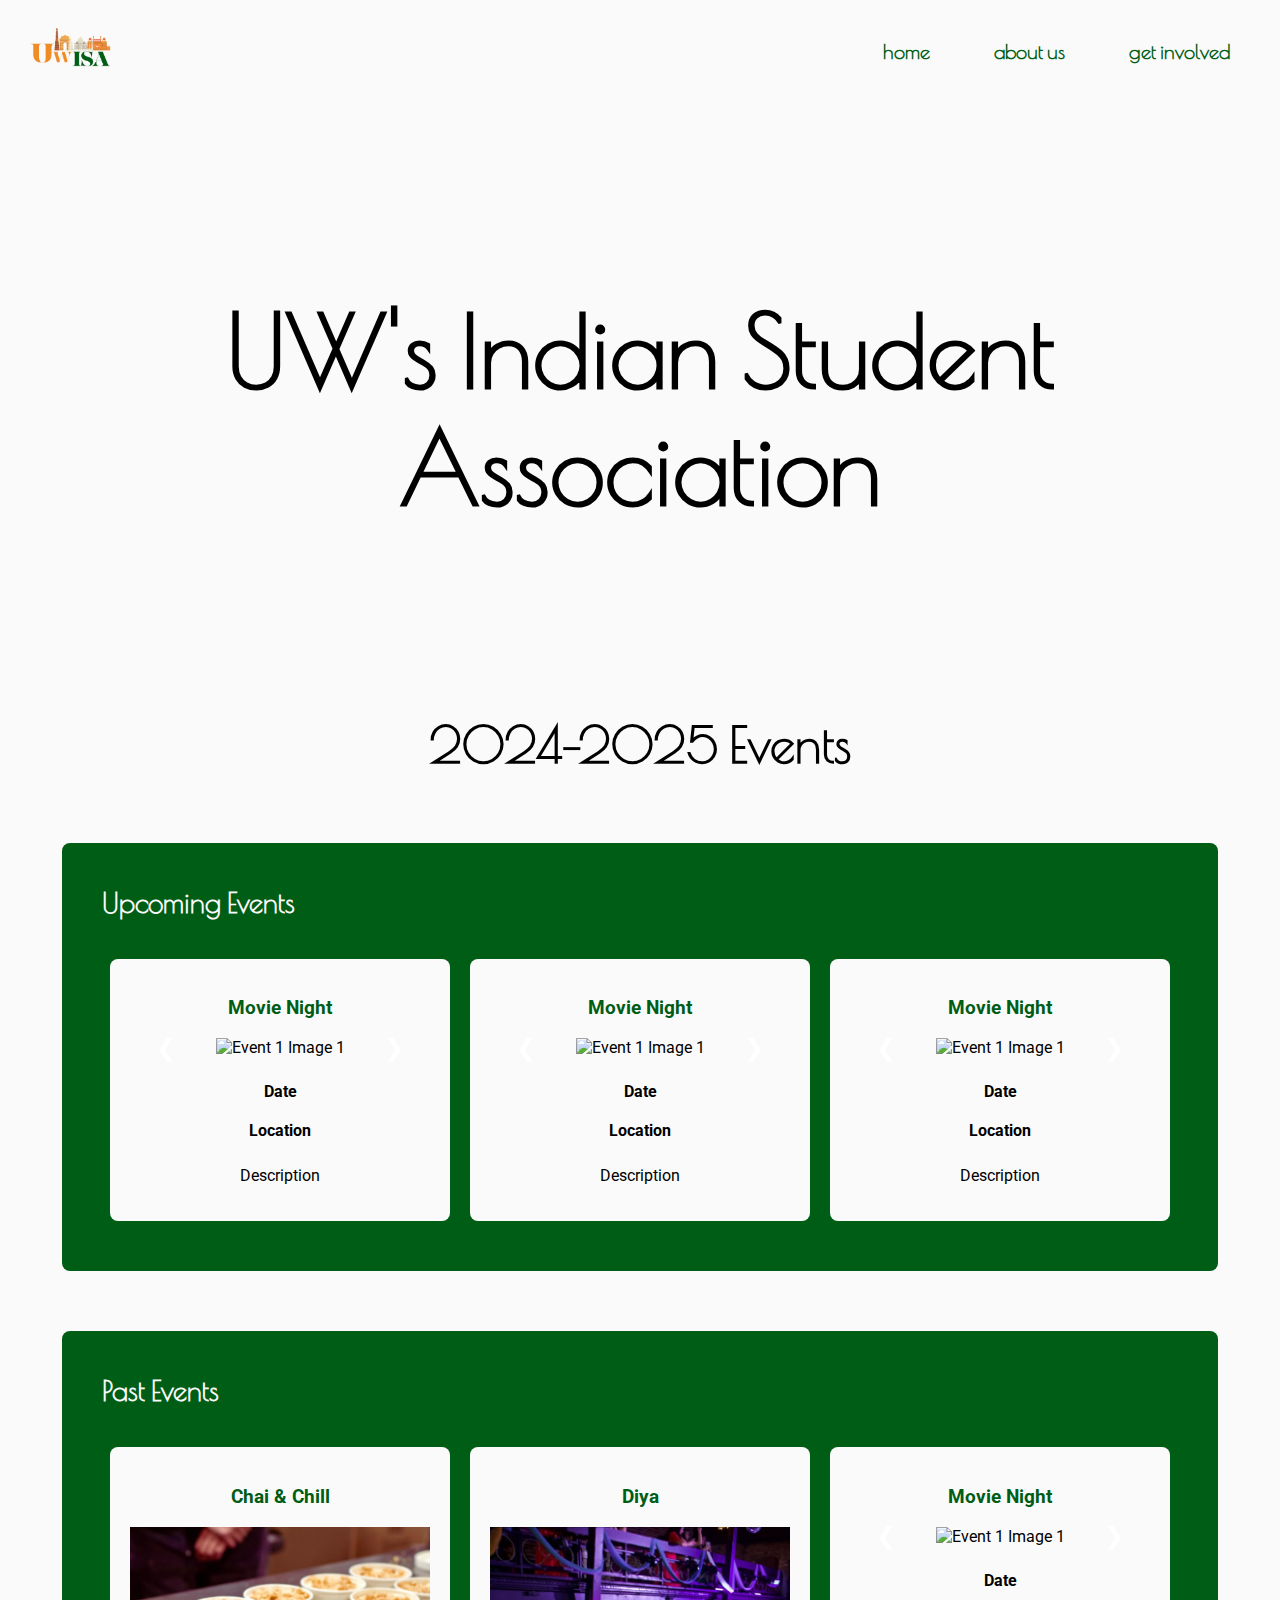
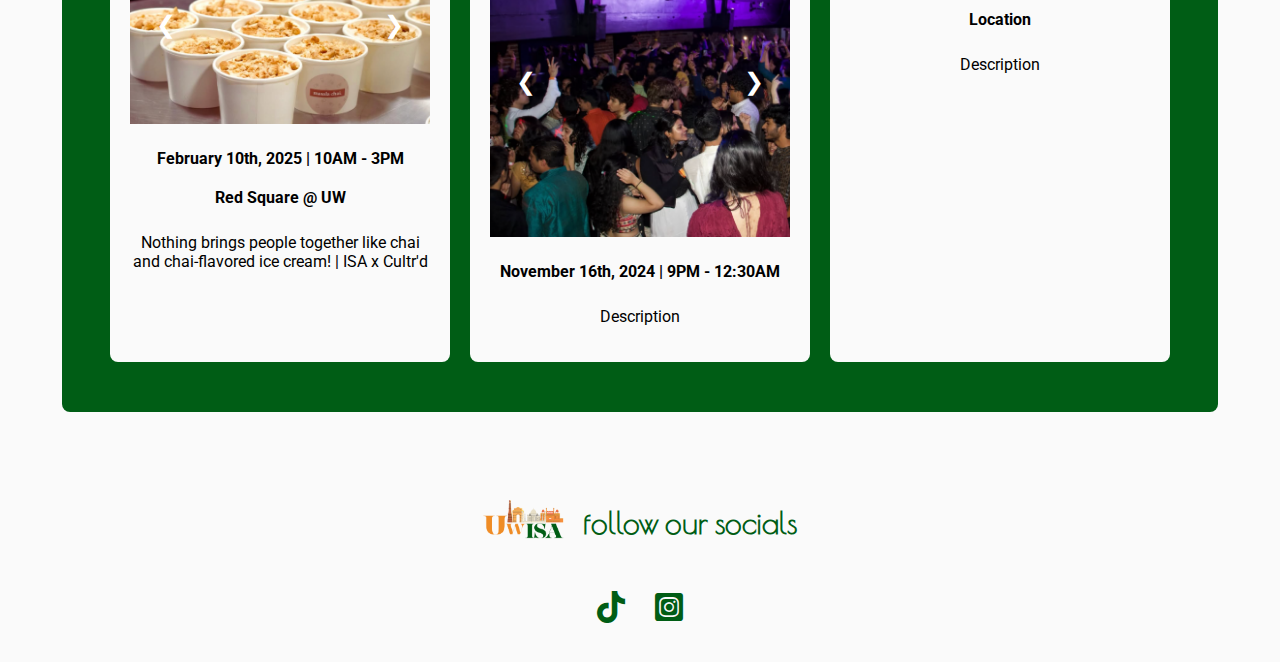
==== index.html @ ea481019 "Update index.html" ====
<!DOCTYPE html>
<html>
    <head>
        <meta charset="UTF-8">
        <meta name="viewport" content="width=device-width, initial-scale=1.0">
        <title>ISA Website</title>
        <link rel="stylesheet" href="./index.css">
        <link rel="preconnect" href="https://fonts.googleapis.com">
        <link rel="preconnect" href="https://fonts.gstatic.com" crossorigin>
        <link href="https://fonts.googleapis.com/css2?family=Cinzel:wght@400..900&family=Poiret+One&display=swap" rel="stylesheet">
        <link href="https://fonts.googleapis.com/css2?family=Ephesis&family=Roboto:ital,wght@0,100;0,300;0,400;0,500;0,700;0,900;1,100;1,300;1,400;1,500;1,700;1,900&display=swap" rel="stylesheet">
        <link href="https://cdnjs.cloudflare.com/ajax/libs/font-awesome/6.0.0-beta3/css/all.min.css" rel="stylesheet">
    </head>
    <body>
        <header>
            <nav>
                <a href="index.html" target="_self">
                    <img src="boardPics/ISA-Logo.png" alt="UW ISA Logo" class="logo">
                </a>
                <ul>
                    <li>
                        <a href="index.html" target="_self">home</a>
                        <a href="about.html" target="_self">about us</a>
                        <a href="involved.html" target="_self">get involved</a>
                    </li>
                </ul>
            </nav>
        </header>
        <main>
            <div class="website-title">
                <h1>UW's Indian Student Association</h1>
            </div>
            <h1>2024-2025 Events</h1>
            <div class="upcoming">
                <h2>Upcoming Events</h2>
                <div class="event">
                    <h3>Movie Night</h3>
                    <div class="slideshow-container">
                        <div class="slide">
                            <img src="https://via.placeholder.com/300x200?text=Event+Image+1" alt="Event 1 Image 1">
                        </div>
                        <div class="slide">
                            <img src="https://via.placeholder.com/300x200?text=Event+Image+2" alt="Event 1 Image 2">
                        </div>
                        <div class="slide">
                            <img src="https://via.placeholder.com/300x200?text=Event+Image+3" alt="Event 1 Image 3">
                        </div>
                        <a href="javascript:void(0);" class="prev">❮</a>
                        <a href="javascript:void(0);" class="next">❯</a>
                    </div>
                    <h4>Date</h4>
                    <h4>Location</h4>
                    <p>Description</p>
                </div>
                <div class="event">
                    <h3>Movie Night</h3>
                    <div class="slideshow-container">
                        <div class="slide">
                            <img src="https://via.placeholder.com/300x200?text=Event+Image+1" alt="Event 1 Image 1">
                        </div>
                        <div class="slide">
                            <img src="https://via.placeholder.com/300x200?text=Event+Image+2" alt="Event 1 Image 2">
                        </div>
                        <div class="slide">
                            <img src="https://via.placeholder.com/300x200?text=Event+Image+3" alt="Event 1 Image 3">
                        </div>
                        <a href="javascript:void(0);" class="prev">❮</a>
                        <a href="javascript:void(0);" class="next">❯</a>
                    </div>
                    <h4>Date</h4>
                    <h4>Location</h4>
                    <p>Description</p>
                </div>
                <div class="event">
                    <h3>Movie Night</h3>
                    <div class="slideshow-container">
                        <div class="slide">
                            <img src="https://via.placeholder.com/300x200?text=Event+Image+1" alt="Event 1 Image 1">
                        </div>
                        <div class="slide">
                            <img src="https://via.placeholder.com/300x200?text=Event+Image+2" alt="Event 1 Image 2">
                        </div>
                        <div class="slide">
                            <img src="https://via.placeholder.com/300x200?text=Event+Image+3" alt="Event 1 Image 3">
                        </div>
                        <a href="javascript:void(0);" class="prev">❮</a>
                        <a href="javascript:void(0);" class="next">❯</a>
                    </div>
                    <h4>Date</h4>
                    <h4>Location</h4>
                    <p>Description</p>
                </div>
            </div>
            <div class="past">
                <h2>Past Events</h2>
                <div class="event">
                    <h3>Chai & Chill</h3>
                    <div class="slideshow-container">
                        <div class="slide">
                            <img src="./eventPics/Chai & Chill 1.png" alt="Chai & Chill 1">
                        </div>
                        <div class="slide">
                            <img src="./eventPics/Chai & Chill 2.png" alt="Chai & Chill 2">
                        </div>
                        <a href="javascript:void(0);" class="prev">❮</a>
                        <a href="javascript:void(0);" class="next">❯</a>
                    </div>
                    <h4>February 10th, 2025 | 10AM - 3PM</h4>
                    <h4>Red Square @ UW</h4>
                    <p>Nothing brings people together like chai and chai-flavored ice cream! | ISA x Cultr'd </p>
                </div>
                <div class="event">
                    <h3>Diya</h3>
                    <div class="slideshow-container">
                        <div class="slide">
                            <img src="./eventPics/Diya 1.png" alt="Diya 1">
                        </div>
                        <div class="slide">
                            <img src="./eventPics/Diya 2.png" alt="Diya 2">
                        </div>
                        <a href="javascript:void(0);" class="prev">❮</a>
                        <a href="javascript:void(0);" class="next">❯</a>
                    </div>
                    <h4>November 16th, 2024 | 9PM - 12:30AM</h4>
                    <p>Description</p>
                </div>
                <div class="event">
                    <h3>Movie Night</h3>
                    <div class="slideshow-container">
                        <div class="slide">
                            <img src="https://via.placeholder.com/300x200?text=Event+Image+1" alt="Event 1 Image 1">
                        </div>
                        <div class="slide">
                            <img src="https://via.placeholder.com/300x200?text=Event+Image+2" alt="Event 1 Image 2">
                        </div>
                        <div class="slide">
                            <img src="https://via.placeholder.com/300x200?text=Event+Image+3" alt="Event 1 Image 3">
                        </div>
                        <a href="javascript:void(0);" class="prev">❮</a>
                        <a href="javascript:void(0);" class="next">❯</a>
                    </div>
                    <h4>Date</h4>
                    <h4>Location</h4>
                    <p>Description</p>
                </div>
            </div>
            <script src="scripts.js"></script>
        </main>
        <footer>
            <div class="logo-text">
                <img src="./boardPics/ISA-Logo.png" alt="UW ISA Logo" class="logo">
                <h4>follow our socials</h4>
            </div>
            <ul class="social-links">
                <li>
                    <a href="https://www.tiktok.com/@uwisa?is_from_webapp=1&sender_device=pc" target="_blank">
                        <i class="fab fa-tiktok"></i>
                    </a>
                </li>
                <li>
                    <a href="https://www.instagram.com/uwisa/?hl=en" target="_blank">
                        <i class="fab fa-instagram-square"></i>
                    </a>
                </li>
            </ul>
        </footer>
    </body>
</html>
---- index.css ----
html, body {
    height: 100%;
}

body {
    font-family: "Poiret One", sans-serif;
    font-weight: 400;
    font-style: normal;
    background-color: #f4f4f9;
    margin: 0;
    padding: 0;
    box-sizing: border-box;
    display: flex;
    flex-direction: column;
}

/* Header */
header {
    background-color: #FAFAFA;
    padding: 0;
    text-align: center;
    margin: 0;
    position: fixed;
    width: 100%;
    z-index: 1000;
}

nav {
    display: flex;
    align-items: center;
    justify-content: space-between;
    padding: 0 20px;
}

nav > a img.logo {
    max-width: 100px;
    height: auto;
    margin-right: 20px;
}

nav ul {
    list-style-type: none;
    margin: 0;
    padding: 0;
    display: flex;
}

nav ul li a {
    color: #005D15;
    text-decoration: none;
    font-weight: bold;
    transition: color 0.3s;
    margin: 0 30px;
    font-size: 20px;
}

nav ul li a:hover {
    color: #EF8C26;
}

main {
    margin: 0 auto;
    padding: 20px;
    display: flex;
    flex-wrap: wrap;
    justify-content: center; /* Center the member elements */
    gap: 20px; /* Add space between the member elements */
    flex-grow: 1;
    margin-top: 100px;
    background-color: #FAFAFA;
}

.website-title {
    margin: 30px;
    padding: 75px 100px;
}

.website-title h1 {
    font-size: 100px;
}

.upcoming, .past {
    background-color: #005D15;
    padding: 20px;
    border-radius: 8px;
    width: 90%; /* Make the section take up most of the screen width */
    max-width: 1200px; /* Prevent it from becoming too wide on large screens */
    margin: 20px auto; /* Center the divs with some top and bottom margin */
    display: flex;
    flex-wrap: wrap;
    justify-content: center; /* Center the events inside */
    gap: 20px; /* Space between event cards */
    padding-bottom: 50px;
}

.event {
    background-color: #FAFAFA;
    padding: 20px;
    border-radius: 8px;
    width: 300px; /* Set a fixed width for each member card */
    text-align: center;
    transition: transform 0.3s ease, box-shadow 0.3s ease;
    display: flex;
    flex-direction: column;
    height: auto;
    font-family: 'Roboto', serif;
}

.slideshow-container {
    position: relative;
    max-width: 100%;
    border-radius: 8px;
    margin-bottom: 15px;
    flex-shrink: 0;
}
  
.slide {
    display: none;
    width: 100%;
    height: 100%;
}
  
img {
    width: 100%;
    height: 100%;
    object-fit: cover;
}
  
/* Navigation buttons */
.prev, .next {
    position: absolute;
    top: 50%;
    font-size: 24px;
    padding: 16px;
    color: white;
    text-decoration: none;
    border: none;
    cursor: pointer;
    user-select: none;
    transform: translateY(-50%);
    z-index: 1;
}
  
.prev {
    left: 10px;
}
  
.next {
    right: 10px;
}
  
.prev:hover, .next:hover {
    background-color: rgba(0, 0, 0, 0.8);
}
  
.fade {
    animation: fade 12s infinite;
}
  
@keyframes fade {
    0%, 20% {
      opacity: 1;
    }
    25%, 45% {
      opacity: 0;
    }
    50%, 70% {
      opacity: 1;
    }
    75%, 100% {
      opacity: 0;
    }
}

.slide:nth-child(1) {
    animation-delay: 0s;
}
  
.slide:nth-child(2) {
    animation-delay: 4s;
}
  
.slide:nth-child(3) {
    animation-delay: 8s;
}

h1 {
    font-size: 50px;
    text-align: center;
    margin-bottom: 30px;
    width: 100%;
}

h2 {
    font-size: 28px;
    margin-bottom: 20px;
    margin-left: 20px;
    width: 100%;
    color: #FAFAFA;
}

h3 {
    color: #005D15;
}

h4 {
    margin: 10px;
}

.event:hover {
    transform: translateY(-10px);
    box-shadow: 0 10px 20px rgba(0, 0, 0, 0.1);
}

/* Footer */
footer {
    display: flex;             
    flex-direction: column;    
    align-items: center;       
    justify-content: center;   
    background-color: #FAFAFA; 
    padding: 20px;             
    text-align: center;        
}

footer .logo {
    max-width: 100px;              /* Set the width of the logo */
    height: auto;
}

footer h4 {
    font-size: 30px;
    color: #005D15;
}

footer .logo-text {
    display: flex;             /* Align logo and text horizontally */
    align-items: center;
}

/* Style for social media links */
footer .social-links {
    list-style: none;          /* Remove default list styles */
    padding: 0;                /* Remove padding */
    display: flex;             /* Use Flexbox to align the items */
    justify-content: center;   /* Center the icons horizontally */
}

footer .social-links li {
    margin: 0 15px;            /* Add space between the icons */
}

footer .social-links a {
    font-size: 2rem;           /* Set the icon size */
    color: #005D15;               /* Set the icon color */
    transition: color 0.3s;    /* Add a smooth transition effect on hover */
}

footer .social-links a:hover {
    color: #EF8C26;            /* Change icon color on hover */
}
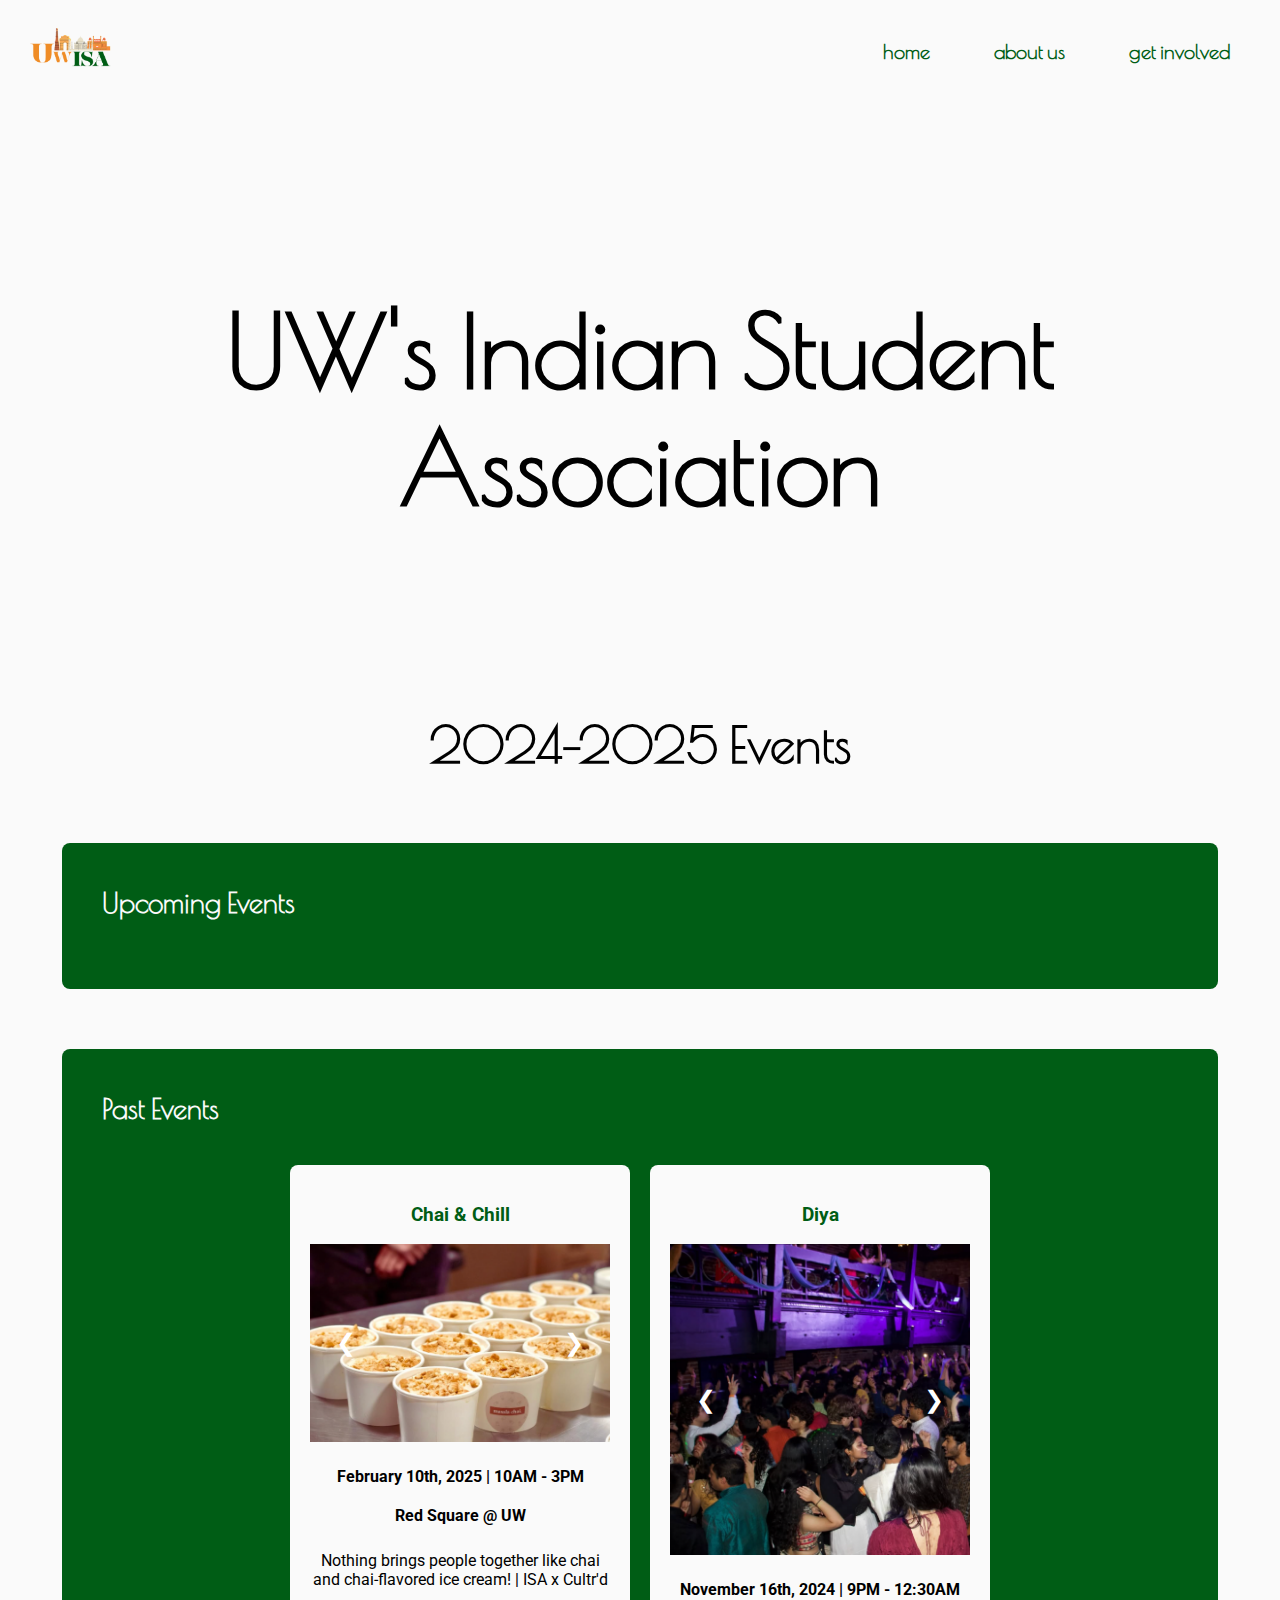
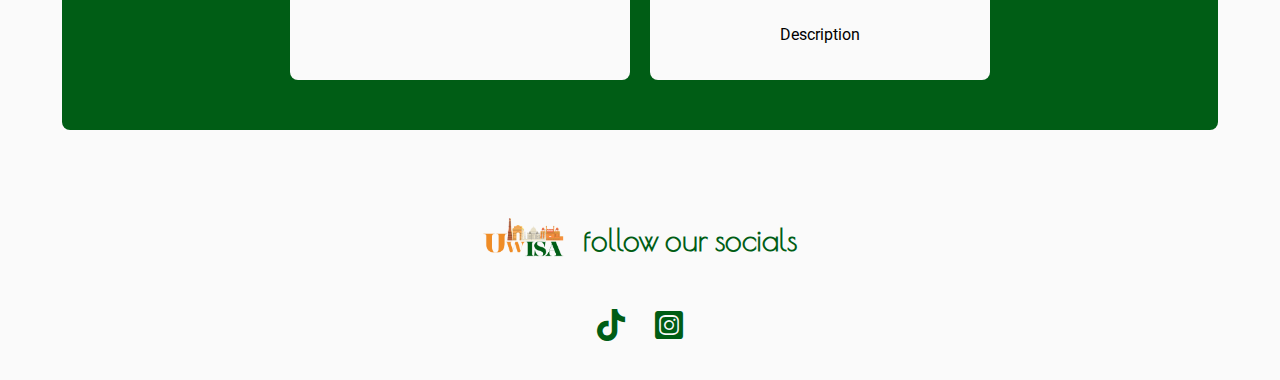
==== commit 02a43f5d: "Update index.html" ====
--- a/index.html
+++ b/index.html
@@ -33,63 +33,6 @@
             <h1>2024-2025 Events</h1>
             <div class="upcoming">
                 <h2>Upcoming Events</h2>
-                <div class="event">
-                    <h3>Movie Night</h3>
-                    <div class="slideshow-container">
-                        <div class="slide">
-                            <img src="https://via.placeholder.com/300x200?text=Event+Image+1" alt="Event 1 Image 1">
-                        </div>
-                        <div class="slide">
-                            <img src="https://via.placeholder.com/300x200?text=Event+Image+2" alt="Event 1 Image 2">
-                        </div>
-                        <div class="slide">
-                            <img src="https://via.placeholder.com/300x200?text=Event+Image+3" alt="Event 1 Image 3">
-                        </div>
-                        <a href="javascript:void(0);" class="prev">❮</a>
-                        <a href="javascript:void(0);" class="next">❯</a>
-                    </div>
-                    <h4>Date</h4>
-                    <h4>Location</h4>
-                    <p>Description</p>
-                </div>
-                <div class="event">
-                    <h3>Movie Night</h3>
-                    <div class="slideshow-container">
-                        <div class="slide">
-                            <img src="https://via.placeholder.com/300x200?text=Event+Image+1" alt="Event 1 Image 1">
-                        </div>
-                        <div class="slide">
-                            <img src="https://via.placeholder.com/300x200?text=Event+Image+2" alt="Event 1 Image 2">
-                        </div>
-                        <div class="slide">
-                            <img src="https://via.placeholder.com/300x200?text=Event+Image+3" alt="Event 1 Image 3">
-                        </div>
-                        <a href="javascript:void(0);" class="prev">❮</a>
-                        <a href="javascript:void(0);" class="next">❯</a>
-                    </div>
-                    <h4>Date</h4>
-                    <h4>Location</h4>
-                    <p>Description</p>
-                </div>
-                <div class="event">
-                    <h3>Movie Night</h3>
-                    <div class="slideshow-container">
-                        <div class="slide">
-                            <img src="https://via.placeholder.com/300x200?text=Event+Image+1" alt="Event 1 Image 1">
-                        </div>
-                        <div class="slide">
-                            <img src="https://via.placeholder.com/300x200?text=Event+Image+2" alt="Event 1 Image 2">
-                        </div>
-                        <div class="slide">
-                            <img src="https://via.placeholder.com/300x200?text=Event+Image+3" alt="Event 1 Image 3">
-                        </div>
-                        <a href="javascript:void(0);" class="prev">❮</a>
-                        <a href="javascript:void(0);" class="next">❯</a>
-                    </div>
-                    <h4>Date</h4>
-                    <h4>Location</h4>
-                    <p>Description</p>
-                </div>
             </div>
             <div class="past">
                 <h2>Past Events</h2>
@@ -124,25 +67,6 @@
                     <h4>November 16th, 2024 | 9PM - 12:30AM</h4>
                     <p>Description</p>
                 </div>
-                <div class="event">
-                    <h3>Movie Night</h3>
-                    <div class="slideshow-container">
-                        <div class="slide">
-                            <img src="https://via.placeholder.com/300x200?text=Event+Image+1" alt="Event 1 Image 1">
-                        </div>
-                        <div class="slide">
-                            <img src="https://via.placeholder.com/300x200?text=Event+Image+2" alt="Event 1 Image 2">
-                        </div>
-                        <div class="slide">
-                            <img src="https://via.placeholder.com/300x200?text=Event+Image+3" alt="Event 1 Image 3">
-                        </div>
-                        <a href="javascript:void(0);" class="prev">❮</a>
-                        <a href="javascript:void(0);" class="next">❯</a>
-                    </div>
-                    <h4>Date</h4>
-                    <h4>Location</h4>
-                    <p>Description</p>
-                </div>
             </div>
             <script src="scripts.js"></script>
         </main>
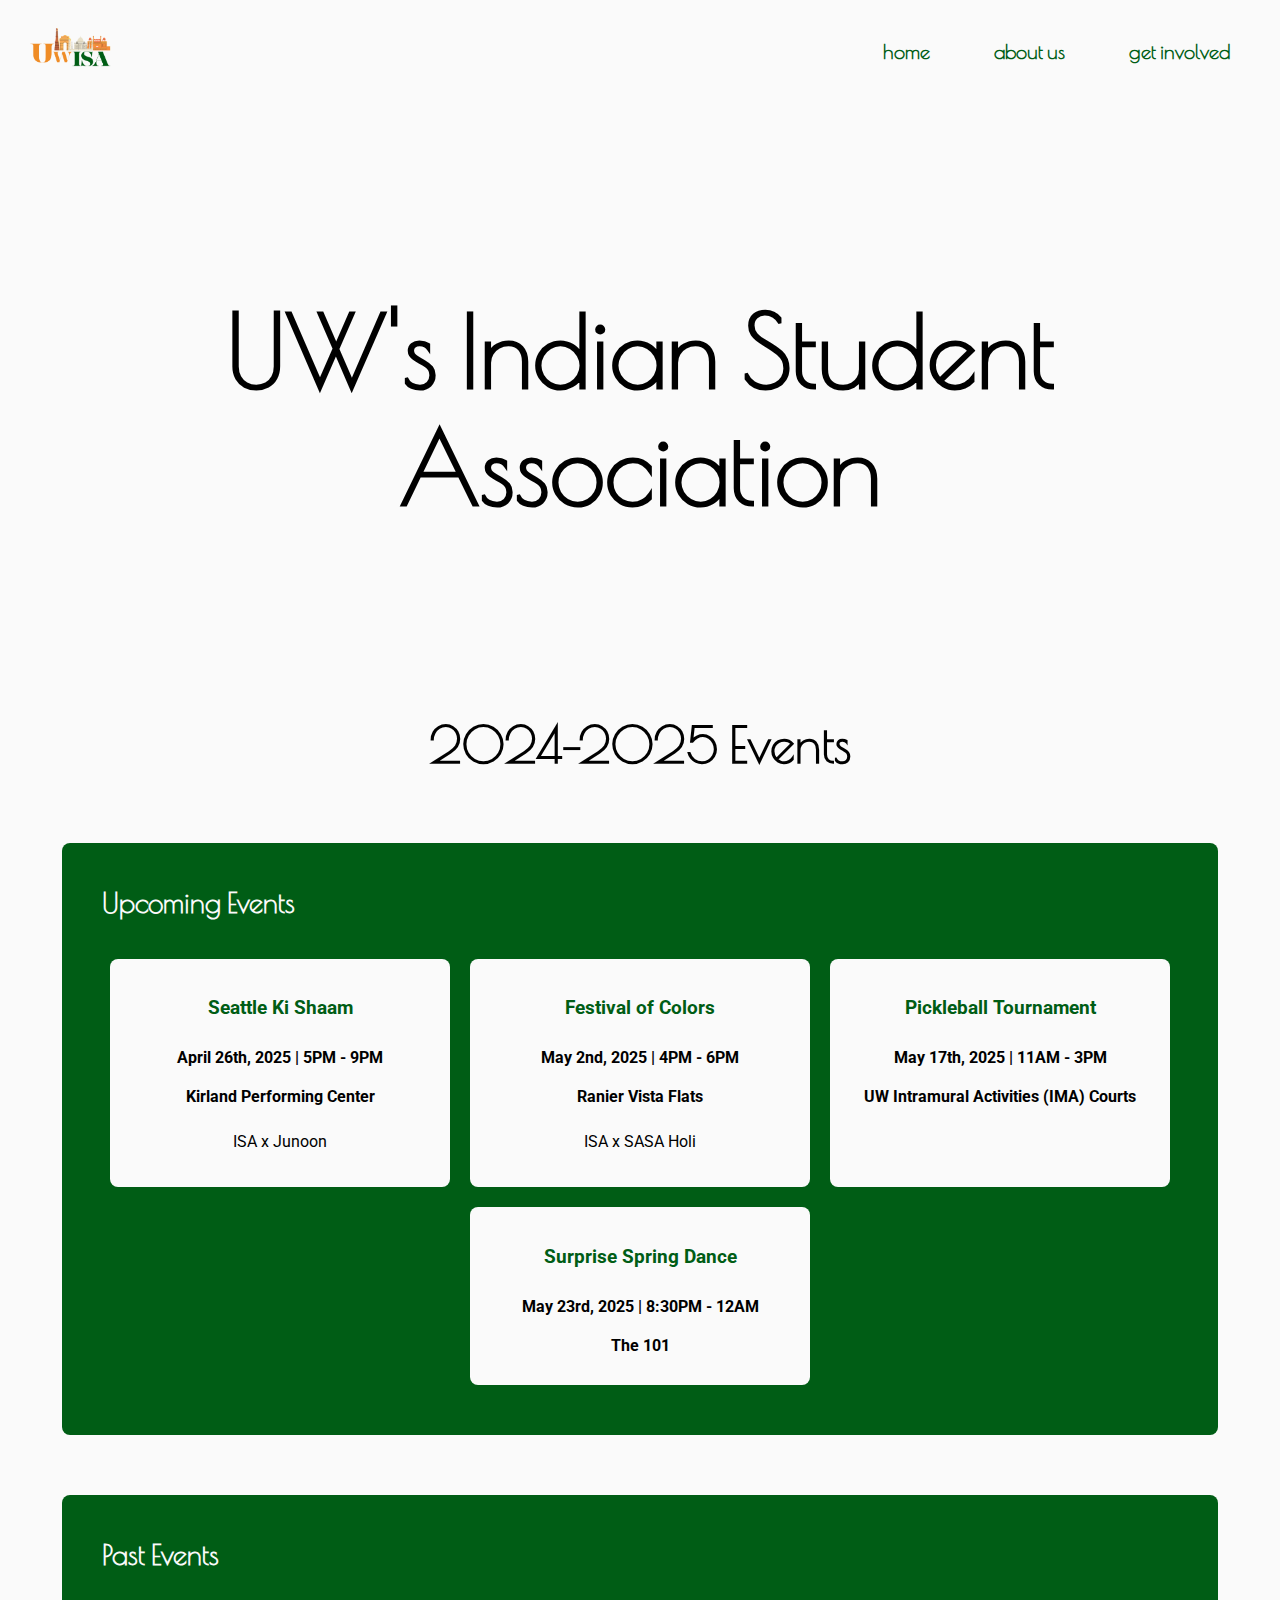
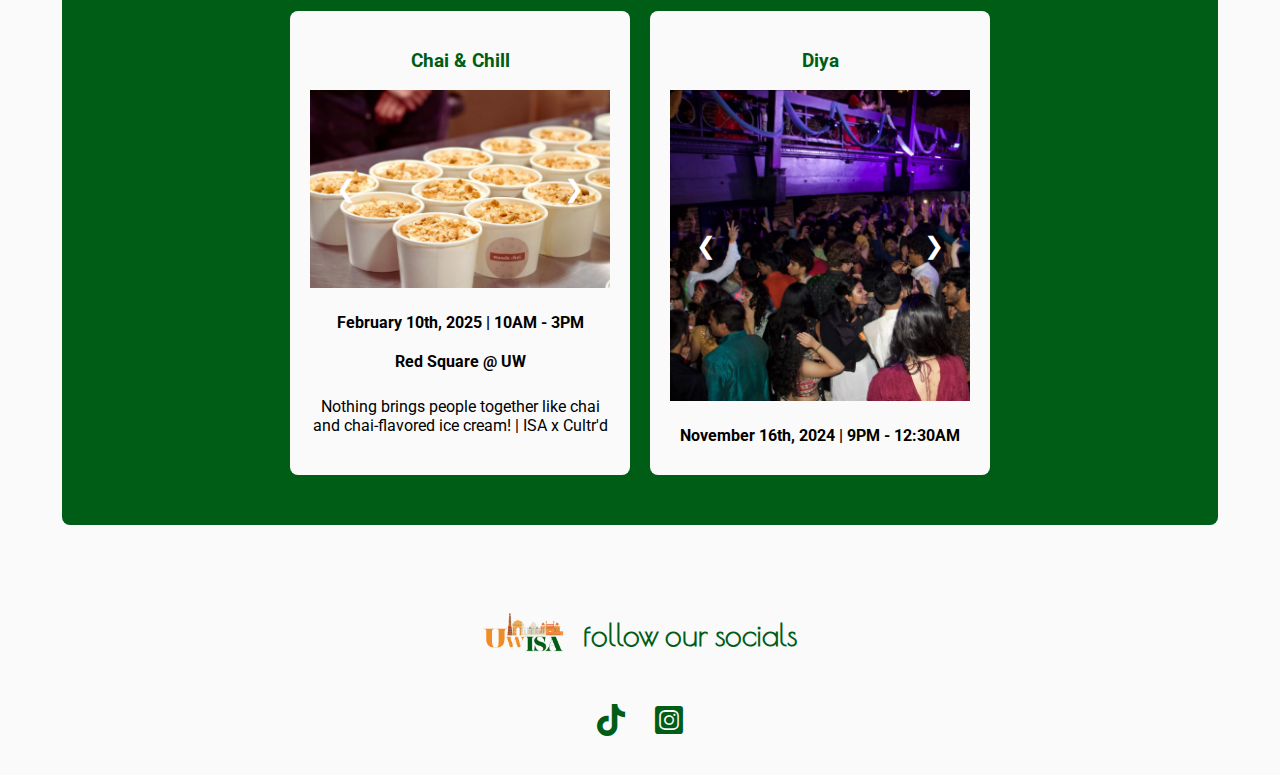
==== commit 09236d70: "Update index.html" ====
--- a/index.html
+++ b/index.html
@@ -33,6 +33,28 @@
             <h1>2024-2025 Events</h1>
             <div class="upcoming">
                 <h2>Upcoming Events</h2>
+                <div class="event">
+                    <h3>Seattle Ki Shaam</h3>
+                    <h4>April 26th, 2025 | 5PM - 9PM</h4>
+                    <h4>Kirland Performing Center</h4>
+                    <p> ISA x Junoon </p>
+                </div>
+                <div class="event">
+                    <h3>Festival of Colors</h3>
+                    <h4>May 2nd, 2025 | 4PM - 6PM</h4>
+                    <h4>Ranier Vista Flats</h4>
+                    <p> ISA x SASA Holi </p>
+                </div>
+                <div class="event">
+                    <h3>Pickleball Tournament</h3>
+                    <h4>May 17th, 2025 | 11AM - 3PM</h4>
+                    <h4>UW Intramural Activities (IMA) Courts</h4>
+                </div>
+                <div class="event">
+                    <h3>Surprise Spring Dance</h3>
+                    <h4>May 23rd, 2025 | 8:30PM - 12AM</h4>
+                    <h4>The 101</h4>
+                </div>
             </div>
             <div class="past">
                 <h2>Past Events</h2>
@@ -61,11 +83,16 @@
                         <div class="slide">
                             <img src="./eventPics/Diya 2.png" alt="Diya 2">
                         </div>
+                        <div class="slide">
+                            <img src="./eventPics/Diya 3.jpg" alt="Diya 3">
+                        </div>
+                        <div class="slide">
+                            <img src="./eventPics/Diya 4.jpg" alt="Diya 4">
+                        </div>
                         <a href="javascript:void(0);" class="prev">❮</a>
                         <a href="javascript:void(0);" class="next">❯</a>
                     </div>
                     <h4>November 16th, 2024 | 9PM - 12:30AM</h4>
-                    <p>Description</p>
                 </div>
             </div>
             <script src="scripts.js"></script>
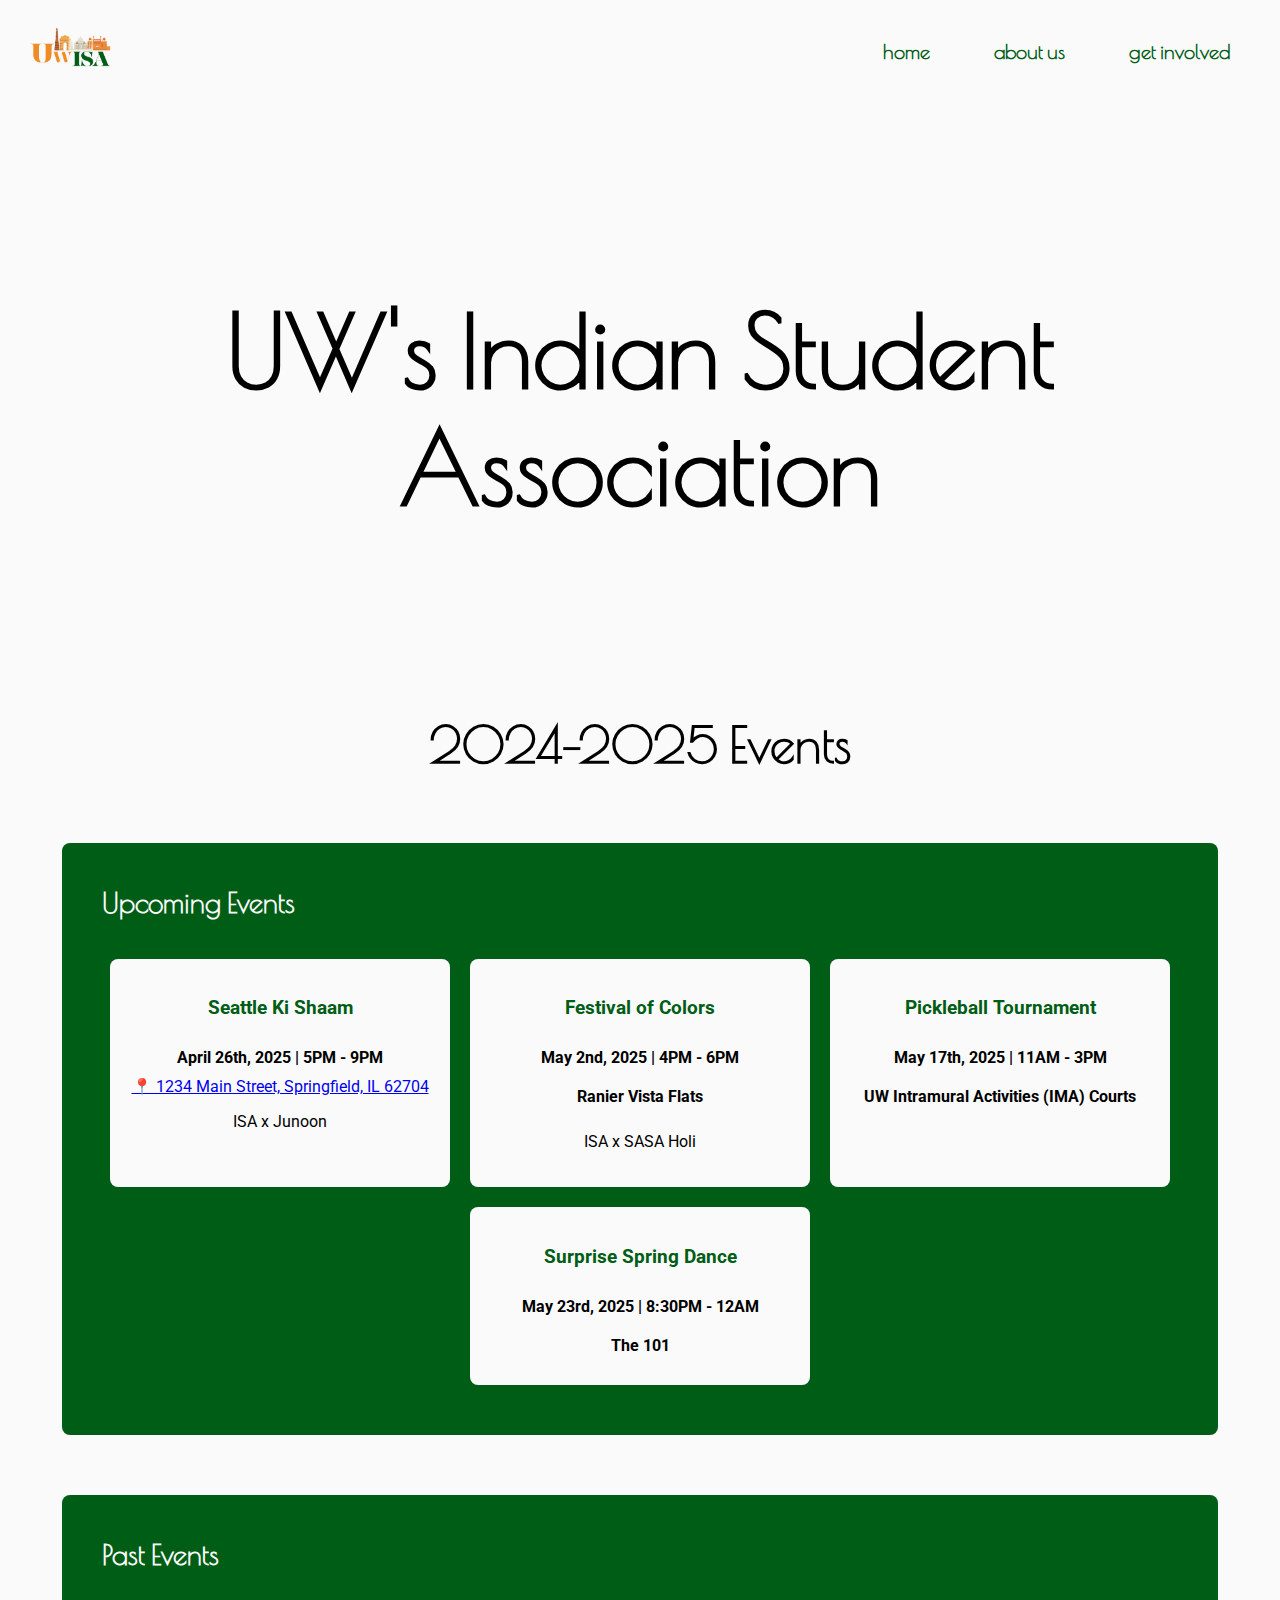
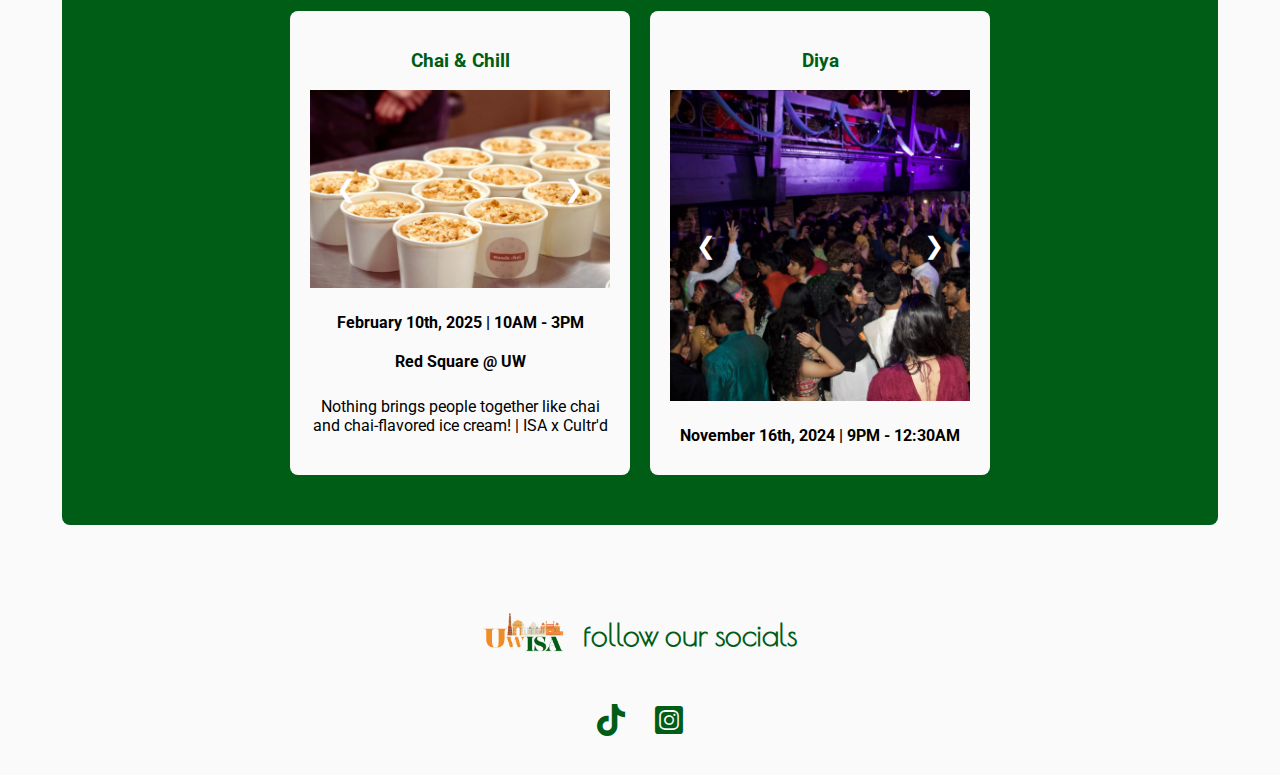
==== commit c17829d1: "Update index.html" ====
--- a/index.html
+++ b/index.html
@@ -36,7 +36,9 @@
                 <div class="event">
                     <h3>Seattle Ki Shaam</h3>
                     <h4>April 26th, 2025 | 5PM - 9PM</h4>
-                    <h4>Kirland Performing Center</h4>
+                    <a href="https://www.google.com/maps?q=1234+Main+Street+Springfield+IL+62704" target="_blank">
+                      📍 1234 Main Street, Springfield, IL 62704
+                    </a>
                     <p> ISA x Junoon </p>
                 </div>
                 <div class="event">
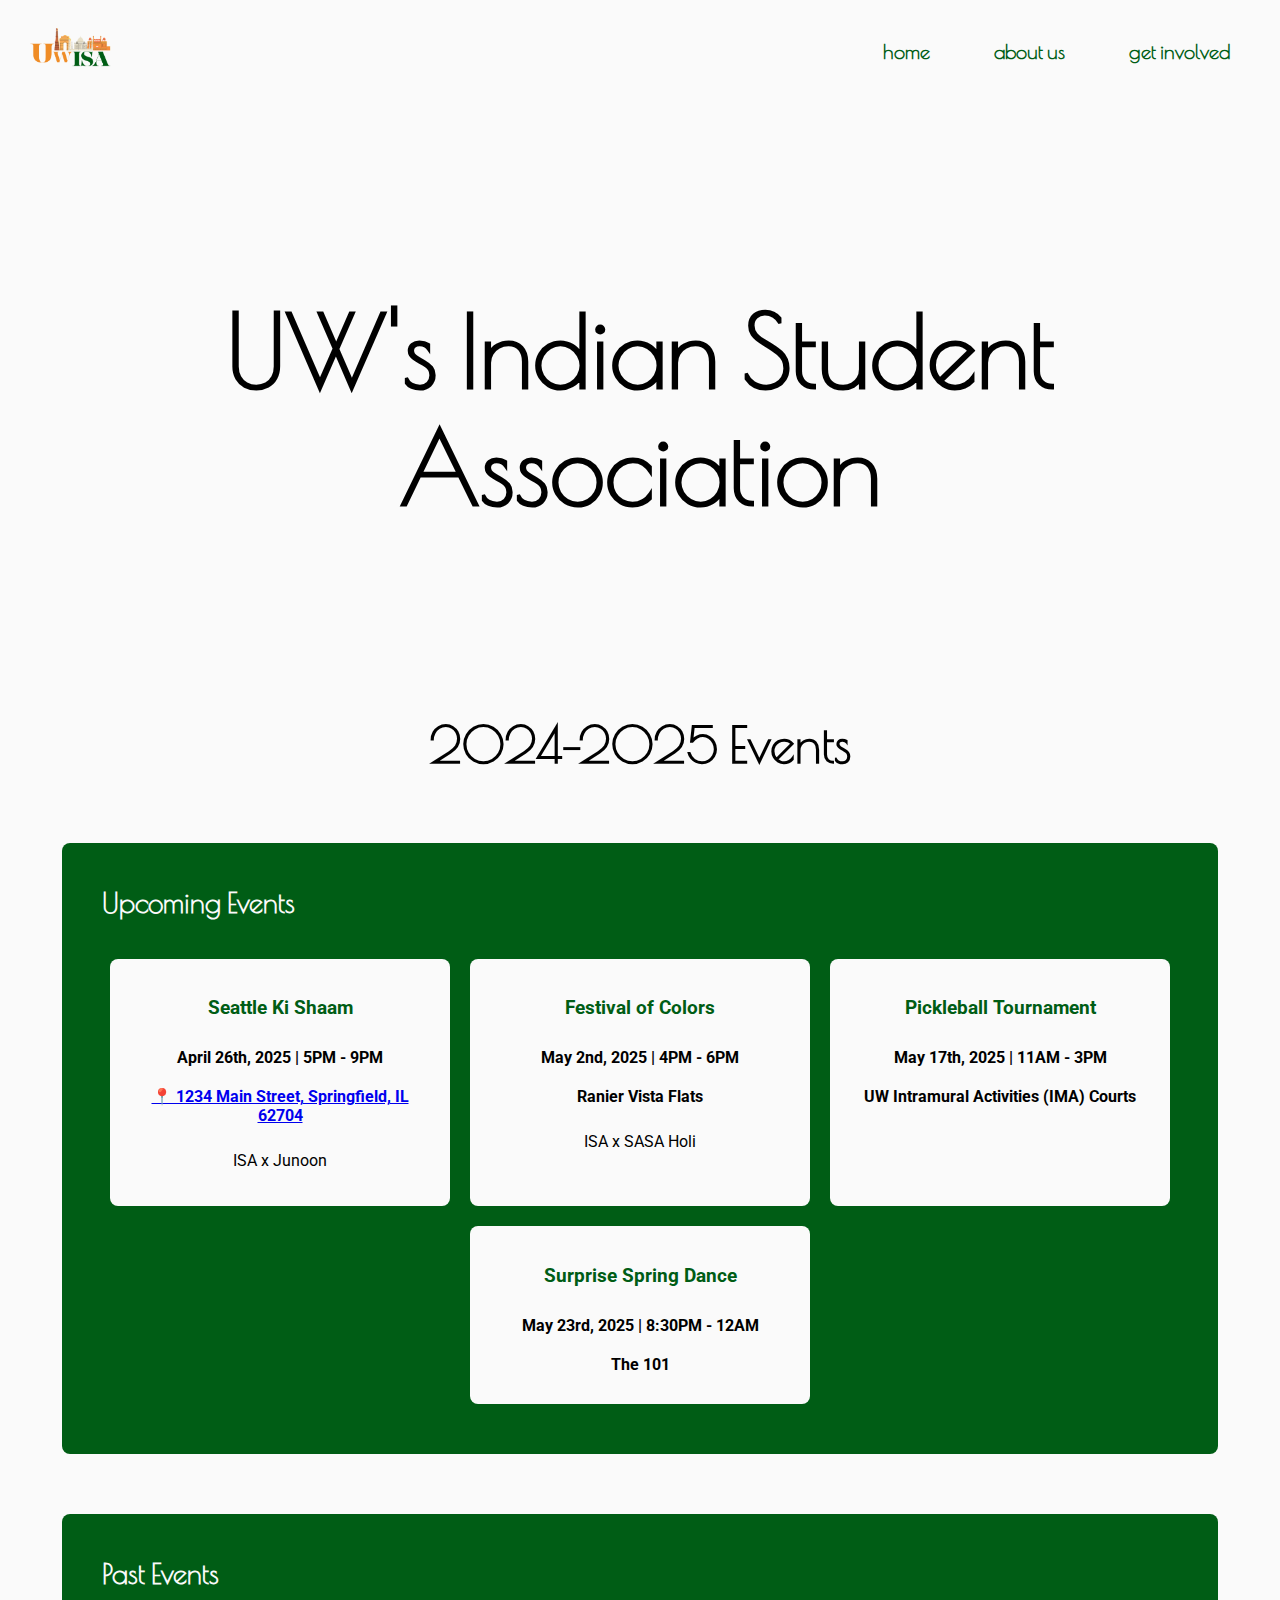
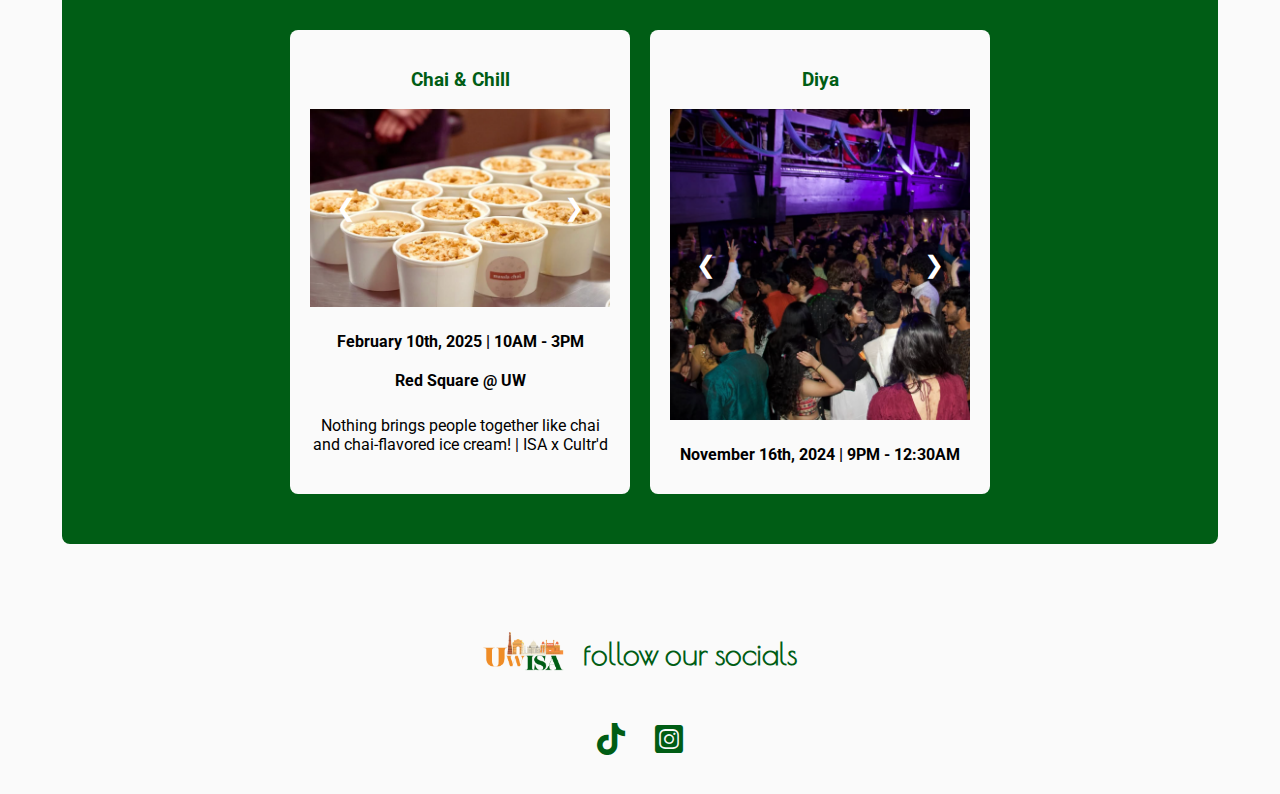
==== commit c2ab68c0: "Update index.html" ====
--- a/index.html
+++ b/index.html
@@ -36,9 +36,11 @@
                 <div class="event">
                     <h3>Seattle Ki Shaam</h3>
                     <h4>April 26th, 2025 | 5PM - 9PM</h4>
-                    <a href="https://www.google.com/maps?q=1234+Main+Street+Springfield+IL+62704" target="_blank">
-                      📍 1234 Main Street, Springfield, IL 62704
-                    </a>
+                    <h4>
+                        <a href="https://www.google.com/maps?q=1234+Main+Street+Springfield+IL+62704" target="_blank">
+                          📍 1234 Main Street, Springfield, IL 62704
+                        </a>
+                    </h4>
                     <p> ISA x Junoon </p>
                 </div>
                 <div class="event">
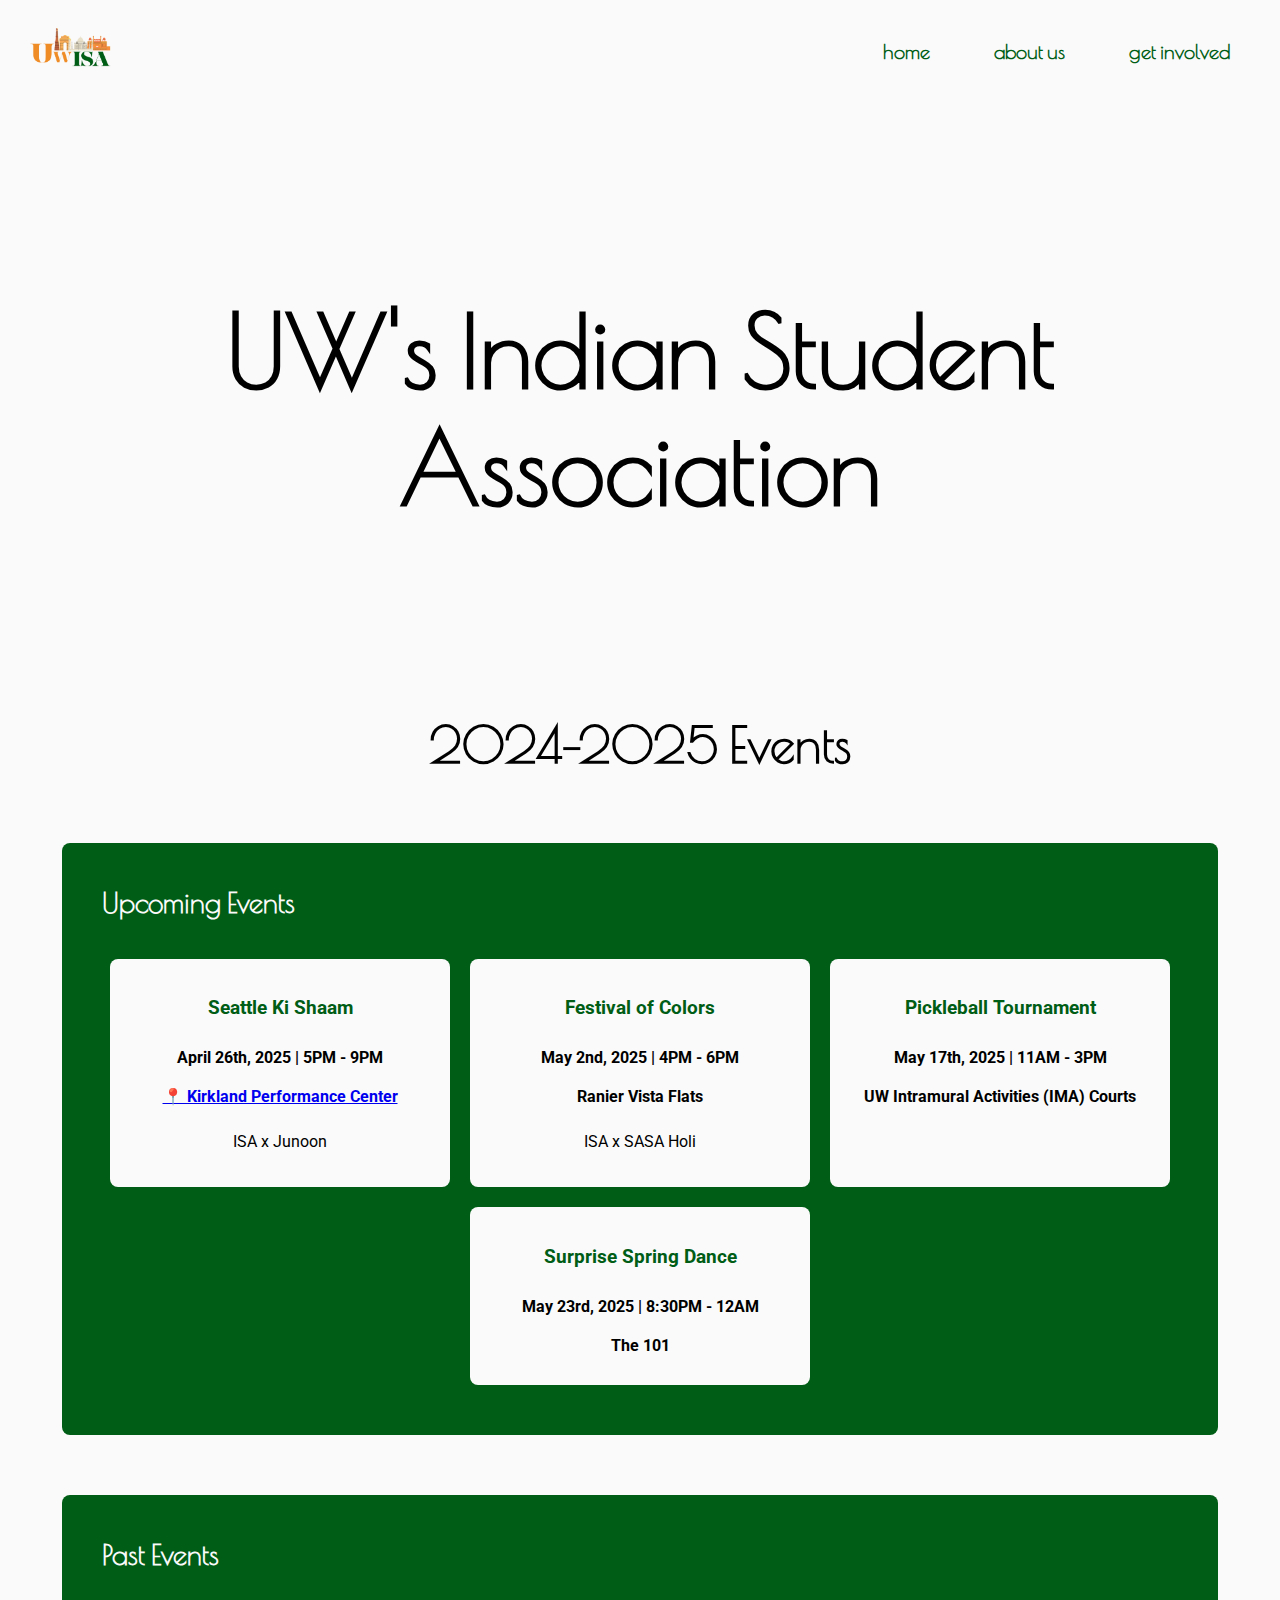
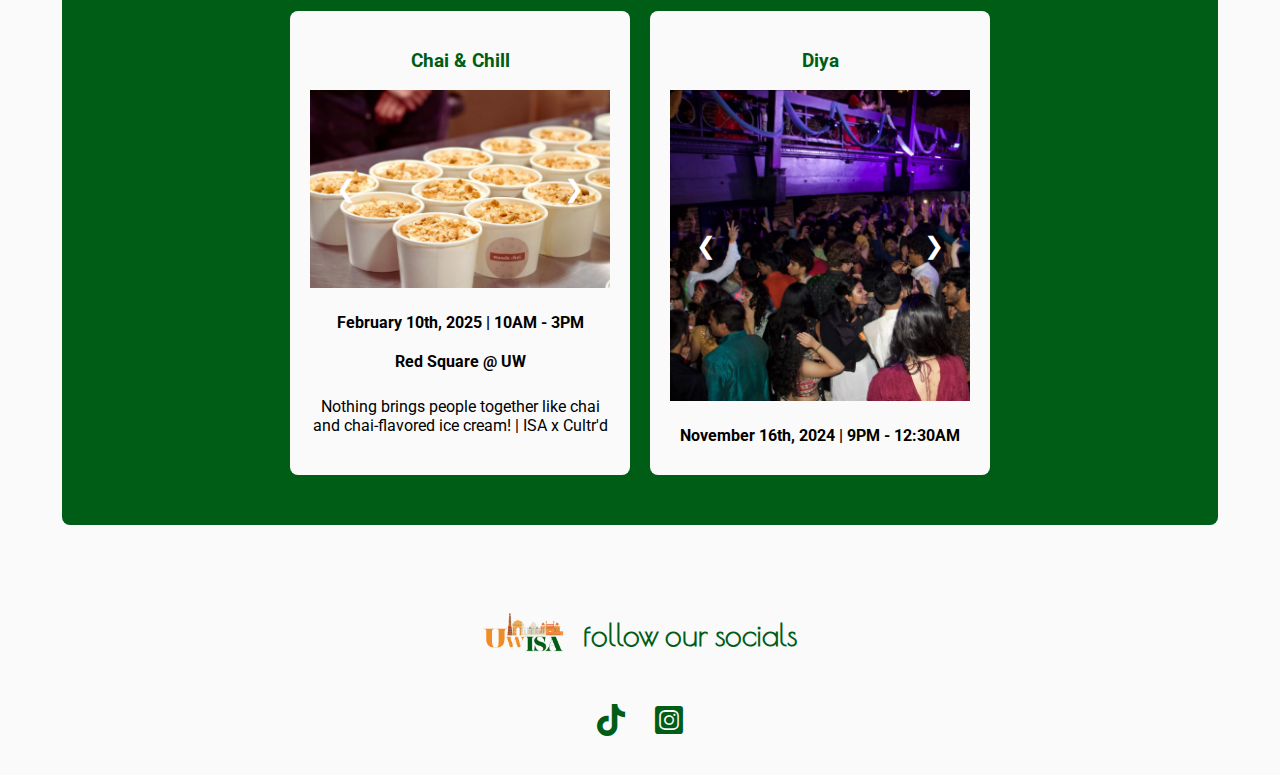
==== commit 92f3c52e: "Update index.html" ====
--- a/index.html
+++ b/index.html
@@ -37,8 +37,10 @@
                     <h3>Seattle Ki Shaam</h3>
                     <h4>April 26th, 2025 | 5PM - 9PM</h4>
                     <h4>
-                        <a href="https://www.google.com/maps?q=1234+Main+Street+Springfield+IL+62704" target="_blank">
-                          📍 1234 Main Street, Springfield, IL 62704
+                        <a href="https://www.google.com/maps/place/Kirkland+Performance+Center/@47.6756833,-122.203461,17z/data=!3m
+                            1!4b1!4m6!3m5!1s0x549012dd34d00527:0xc0688298fefb42c1!8m2!3d47.6756833!4d-122.2008861!16s%2Fm%2F026tlb0
+                            ?entry=ttu&g_ep=EgoyMDI1MDQxNC4xIKXMDSoASAFQAw%3D%3D" target="_blank" class="maplink">
+                          📍 Kirkland Performance Center
                         </a>
                     </h4>
                     <p> ISA x Junoon </p>
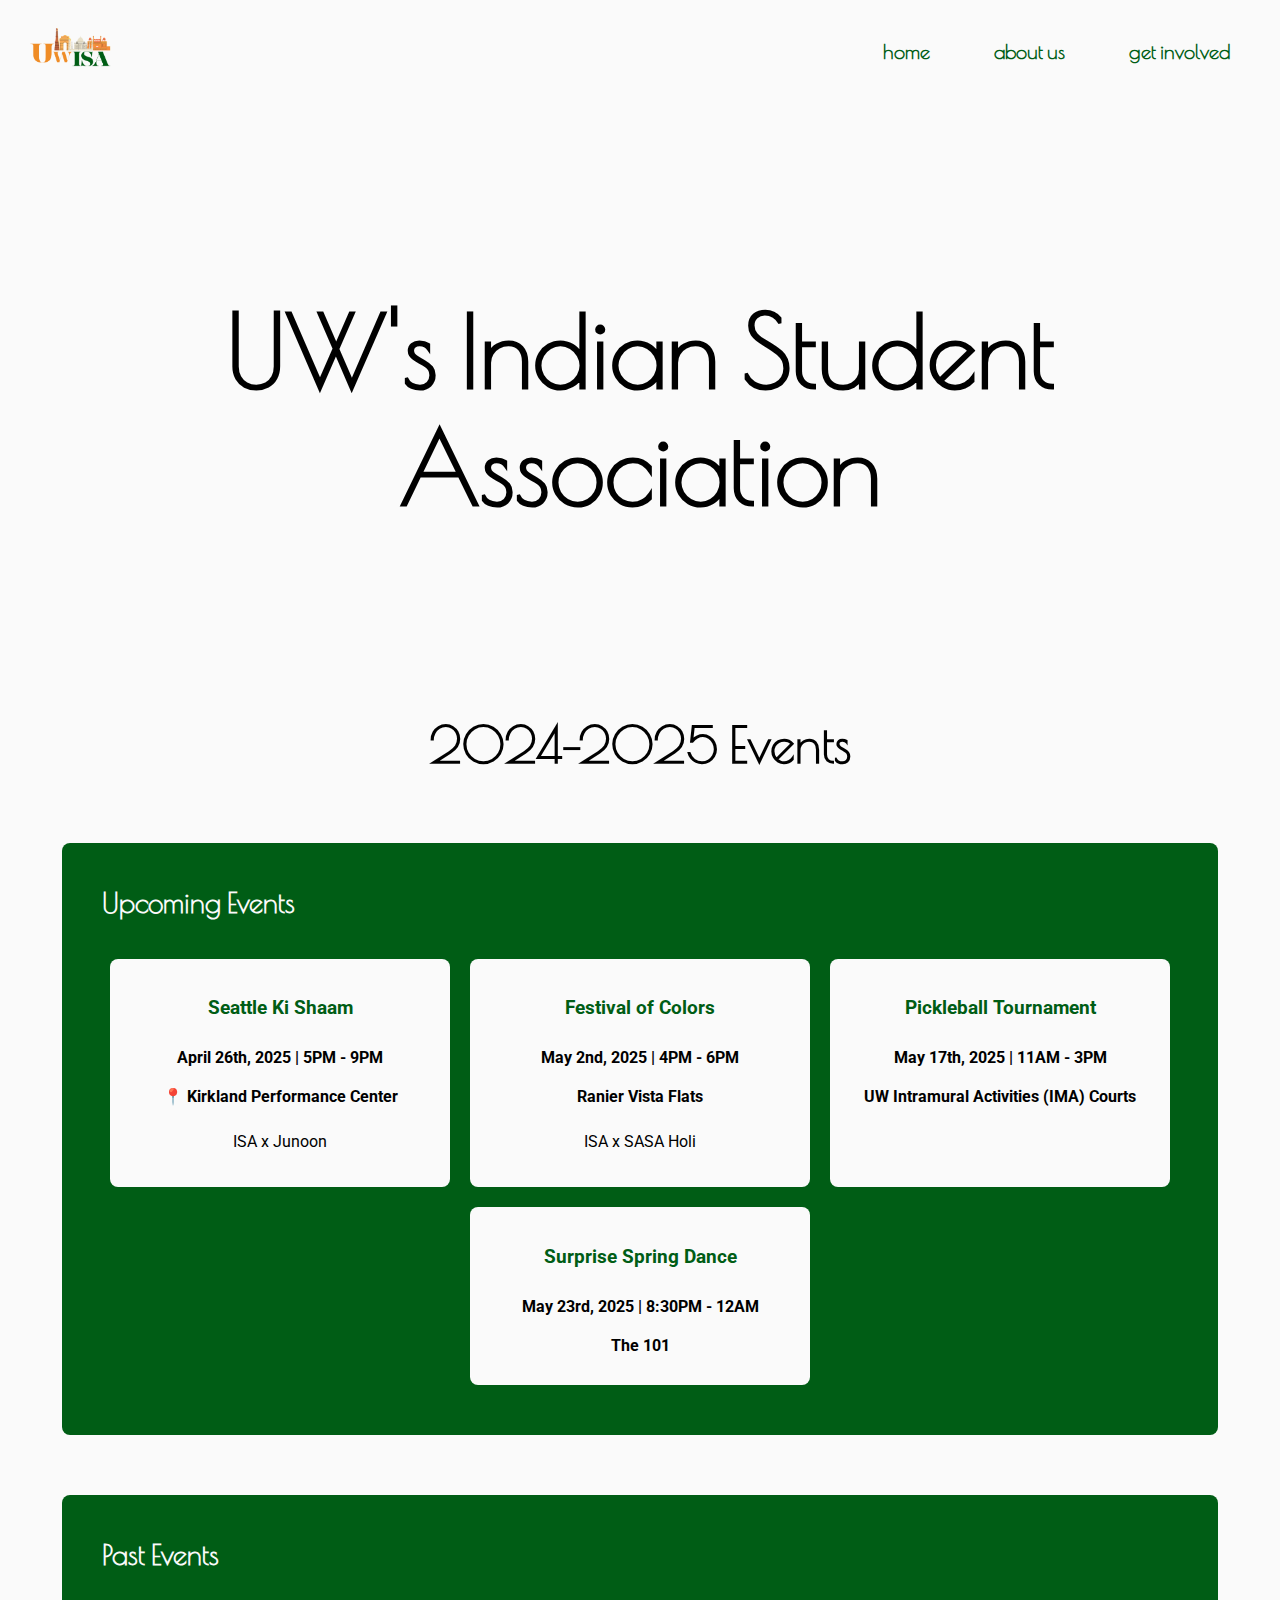
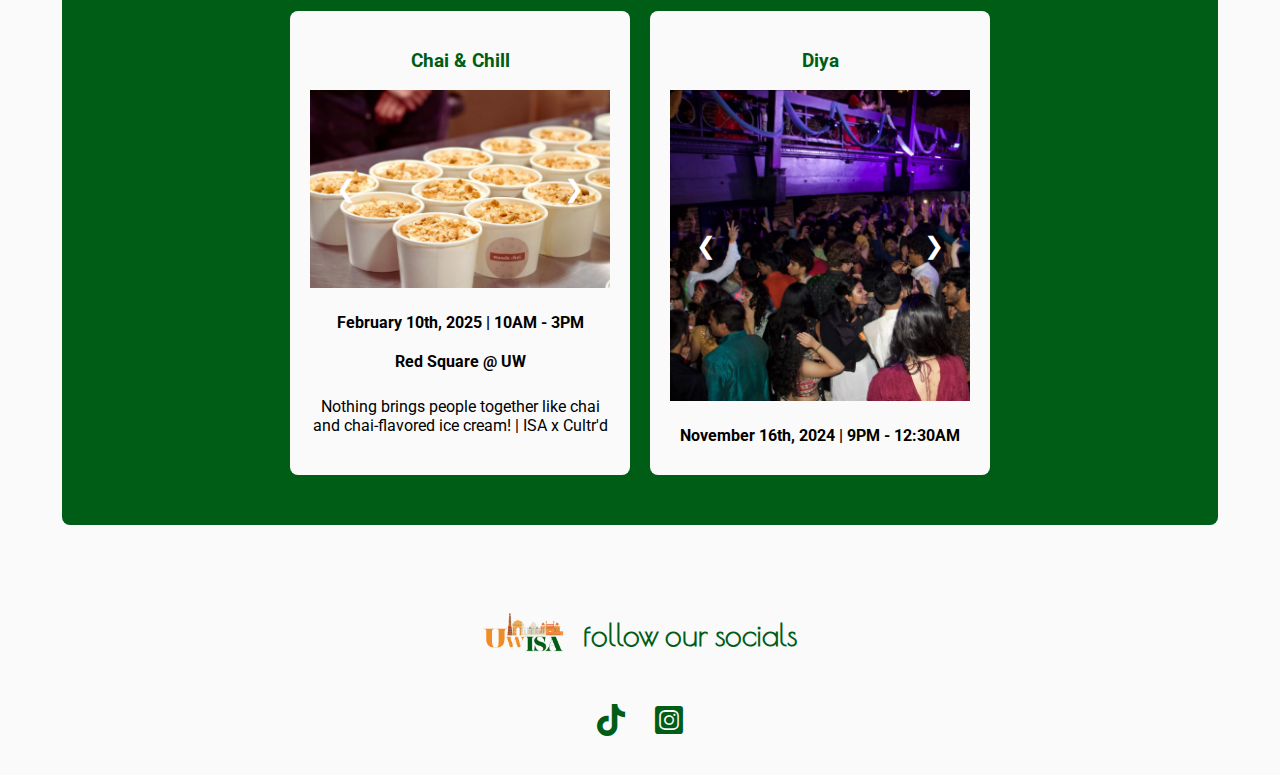
==== commit 47ff0427: "Update index.html" ====
--- a/index.html
+++ b/index.html
@@ -37,9 +37,8 @@
                     <h3>Seattle Ki Shaam</h3>
                     <h4>April 26th, 2025 | 5PM - 9PM</h4>
                     <h4>
-                        <a href="https://www.google.com/maps/place/Kirkland+Performance+Center/@47.6756833,-122.203461,17z/data=!3m
-                            1!4b1!4m6!3m5!1s0x549012dd34d00527:0xc0688298fefb42c1!8m2!3d47.6756833!4d-122.2008861!16s%2Fm%2F026tlb0
-                            ?entry=ttu&g_ep=EgoyMDI1MDQxNC4xIKXMDSoASAFQAw%3D%3D" target="_blank" class="maplink">
+                        <a href="https://www.google.com/maps/place/Kirkland+Performance+Center/@47.6756833,-122.203461,17z/data=!3m1!4b1!4m6!3m5!1s0x549012dd34d00527:0xc0688298fefb42c1!8m2!3d47.6756833!4d-122.2008861!16s%2Fm%2F026tlb0?entry=ttu&g_ep=EgoyMDI1MDQxNC4xIKXMDSoASAFQAw%3D%3D" 
+                           target="_blank" class="maplink">
                           📍 Kirkland Performance Center
                         </a>
                     </h4>
--- a/index.css
+++ b/index.css
@@ -212,6 +212,15 @@
     box-shadow: 0 10px 20px rgba(0, 0, 0, 0.1);
 }
 
+.maplink {
+    text-decoration: none;
+    color: black;
+}
+
+.maplink:hover {
+    color: #EF8C26;
+}
+
 /* Footer */
 footer {
     display: flex;             
